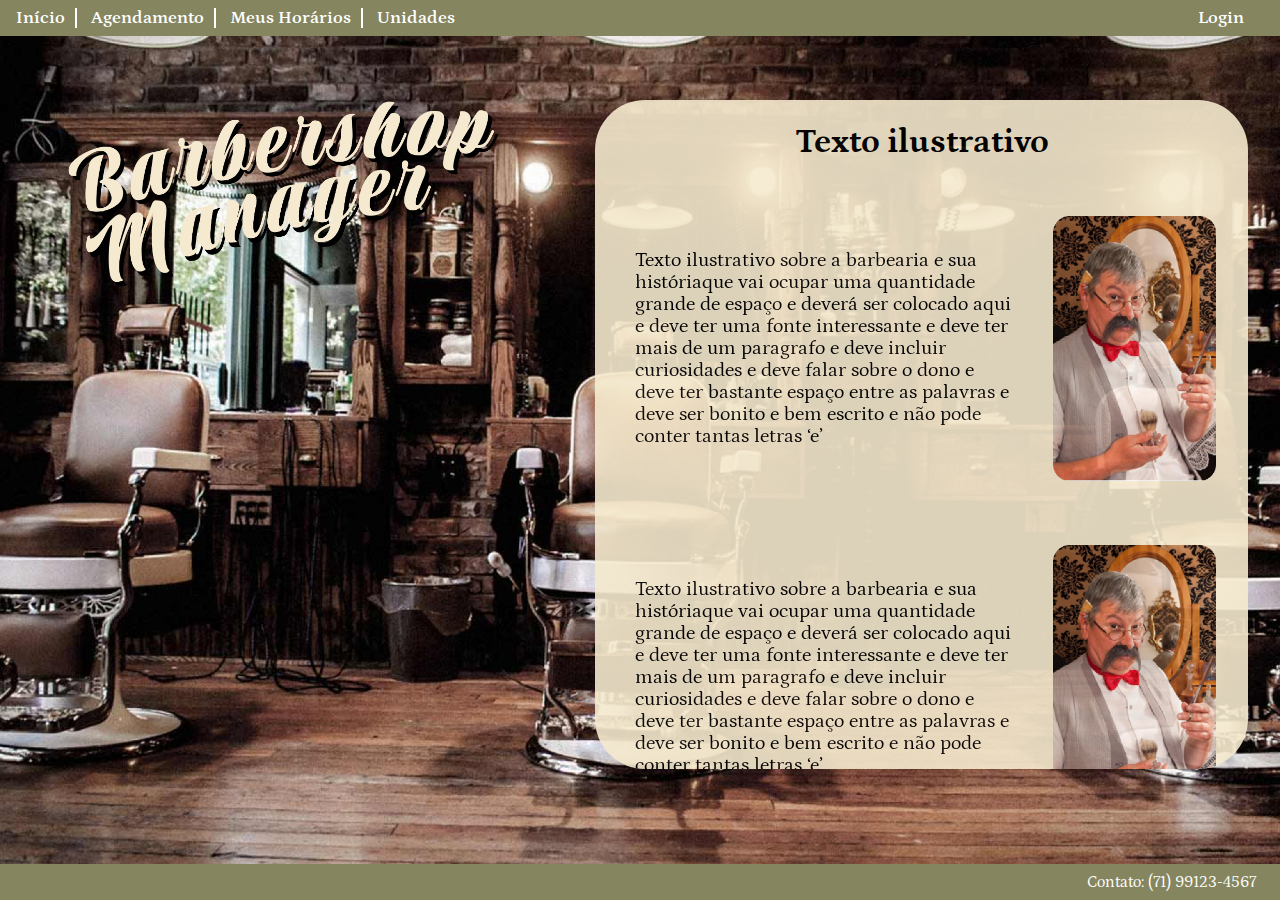
==== src/index.html @ bb1a41d0 "correção do botão de login" ====
<!DOCTYPE html>
<html lang="en">
  <head>
    <meta charset="UTF-8" />
    <meta http-equiv="X-UA-Compatible" content="IE=edge" />
    <meta name="viewport" content="width=device-width, initial-scale=1.0" />
    <link
      href="https://fonts.googleapis.com/css2?family=Petrona:ital,wght@0,400;0,600;1,400;1,600&display=swap"
      rel="stylesheet"
    />
    <link rel="stylesheet" href="style.css" />
    <title>Homepage</title>
  </head>
  <body>
    <header>
      <nav class="menu">
        <a href="#">Início</a>
        <a href="#">Agendamento</a>
        <a href="#">Meus Horários</a>
        <a href="#">Unidades</a>
      </nav>

      <a href="./pages/login/index.html" class="login-button">Login</a>
      <!-- <button type="button" name="loggout">
        <img src="./assets/images/log-out.png" alt="" />
      </button> -->
    </header>
    <main class="principal-home">
      <section class="logo">
        <img src="./assets/images/logo.png" alt="" />
      </section>
      <section class="conteudo-principal">
        <div>
          <h1>Texto ilustrativo</h1>
          <section class="cartoes">
            <div class="cartao">
              <p class="sobre-profissional">
                Texto ilustrativo sobre a barbearia e sua históriaque vai ocupar
                uma quantidade grande de espaço e deverá ser colocado aqui e
                deve ter uma fonte interessante e deve ter mais de um paragrafo
                e deve incluir curiosidades e deve falar sobre o dono e deve ter
                bastante espaço entre as palavras e deve ser bonito e bem
                escrito e não pode conter tantas letras ‘e’
              </p>
              <img class="profissional" src="./assets/images/dono.png" alt="" />
            </div>
            <div class="cartao">
              <p class="sobre-profissional">
                Texto ilustrativo sobre a barbearia e sua históriaque vai ocupar
                uma quantidade grande de espaço e deverá ser colocado aqui e
                deve ter uma fonte interessante e deve ter mais de um paragrafo
                e deve incluir curiosidades e deve falar sobre o dono e deve ter
                bastante espaço entre as palavras e deve ser bonito e bem
                escrito e não pode conter tantas letras ‘e’
              </p>
              <img class="profissional" src="./assets/images/dono.png" alt="" />
            </div>
            <div class="cartao">
              <p class="sobre-profissional">
                Texto ilustrativo sobre a barbearia e sua históriaque vai ocupar
                uma quantidade grande de espaço e deverá ser colocado aqui e
                deve ter uma fonte interessante e deve ter mais de um paragrafo
                e deve incluir curiosidades e deve falar sobre o dono e deve ter
                bastante espaço entre as palavras e deve ser bonito e bem
                escrito e não pode conter tantas letras ‘e’
              </p>
              <img class="profissional" src="./assets/images/dono.png" alt="" />
            </div>
            <div class="cartao">
              <p class="sobre-profissional">
                Texto ilustrativo sobre a barbearia e sua históriaque vai ocupar
                uma quantidade grande de espaço e deverá ser colocado aqui e
                deve ter uma fonte interessante e deve ter mais de um paragrafo
                e deve incluir curiosidades e deve falar sobre o dono e deve ter
                bastante espaço entre as palavras e deve ser bonito e bem
                escrito e não pode conter tantas letras ‘e’
              </p>
              <img class="profissional" src="./assets/images/dono.png" alt="" />
            </div>
          </section>
        </div>
      </section>
    </main>
    <footer>Contato: (71) 99123-4567</footer>
  </body>
</html>
---- src/style.css ----
body {
  font-family: "Petrona", serif;
  box-sizing: border-box;
  margin: 0;
}

header {
  background: #85865f;
  display: flex;
  justify-content: space-between;
  align-items: center;
  padding: 0.5em 1em;
}

nav.menu > a,
.login-button {
  text-decoration: none;
  color: #fff;
  font-weight: 600;
  font-size: 18px;
  border-right: 2px solid;
  padding-right: 10px;
  margin-right: 10px;
}

nav.menu > a:nth-child(4n),
.login-button {
  border: none;
}

nav.menu > a:hover {
  border-bottom: 2px solid;
  border-width: 80%;
}

header > button {
  background: none;
  border: none;
  width: 40px;
  height: 40px;
}

header > button > img {
  width: 100%;
}

.principal-home {
  display: flex;
  justify-content: space-between;
  background-image: url("./assets/images/home.png");
  background-repeat: no-repeat;
  background-size: cover;
  background-position: center;
  min-height: 92vh;
}

section.logo {
  width: 40%;
  padding: 4em;
}
section.logo > img {
  width: 100%;
}
section.conteudo-principal {
  padding: 4em 2em;
  width: 60%;
}

h1 {
  font-size: 34px;
  text-align: center;
}

.conteudo-principal > div {
  flex-direction: column;
  align-items: center;
  background: #f5eacf;
  border-radius: 50px;
  opacity: 0.9;
  overflow: hidden;
}

section.cartoes {
  overflow-y: auto;
  max-height: 65vh;
}

.cartoes::-webkit-scrollbar {
  width: 8px; /* width of the entire scrollbar */
}

.cartoes::-webkit-scrollbar-track {
  background: transparent; /* color of the tracking area */
}

.cartoes::-webkit-scrollbar-thumb {
  background-color: #85865f; /* color of the scroll thumb */
  border-radius: 12px; /* roundness of the scroll thumb */
  border: 1px solid #f5eacf; /* creates padding around scroll thumb */
}

.cartao {
  display: flex;
  justify-content: center;
  align-items: center;
  flex-direction: row;
}

p.sobre-profissional {
  font-size: 20px;
  margin: 2em;
}

.profissional {
  width: 25%;
  margin: 2em;
  margin-left: 0;
}

footer {
  display: flex;
  justify-content: end;
  align-items: center;
  background: #85865f;
  color: #fff;
  height: 4vh;
  padding-right: 1.5em;
}
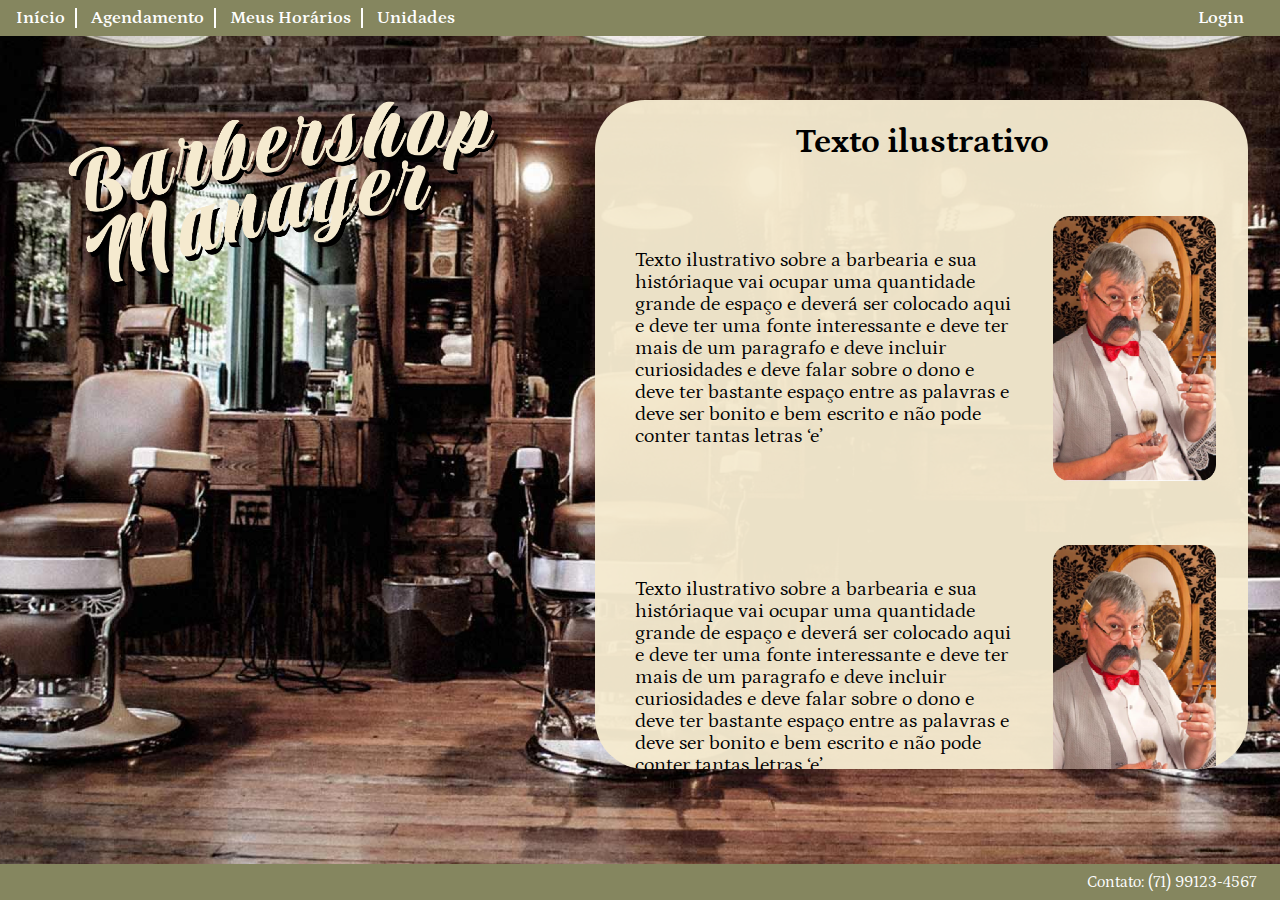
==== commit c3f19ae6: "feature: atualizacoes visuais e tela de agendamento" ====
--- a/src/index.html
+++ b/src/index.html
@@ -11,13 +11,13 @@
     <link rel="stylesheet" href="style.css" />
     <title>Homepage</title>
   </head>
-  <body>
+  <body style="overflow-y: hidden;">
     <header>
       <nav class="menu">
         <a href="#">Início</a>
-        <a href="#">Agendamento</a>
+        <a href="./pages/agendamento/index.html">Agendamento</a>
         <a href="#">Meus Horários</a>
-        <a href="#">Unidades</a>
+        <a href="./pages/unidades/index.html">Unidades</a>
       </nav>
 
       <a href="./pages/login/index.html" class="login-button">Login</a>
@@ -25,7 +25,7 @@
         <img src="./assets/images/log-out.png" alt="" />
       </button> -->
     </header>
-    <main class="principal-home">
+    <main class="principal">
       <section class="logo">
         <img src="./assets/images/logo.png" alt="" />
       </section>
--- a/src/style.css
+++ b/src/style.css
@@ -2,6 +2,19 @@
   font-family: "Petrona", serif;
   box-sizing: border-box;
   margin: 0;
+}
+
+body::-webkit-scrollbar {
+  width: 12px;
+}
+
+body::-webkit-scrollbar-track {
+  background: transparent;
+}
+
+body::-webkit-scrollbar-thumb {
+  background-color: gray;
+  border: 1px solid transparent;
 }
 
 header {
@@ -44,7 +57,7 @@
   width: 100%;
 }
 
-.principal-home {
+.principal {
   display: flex;
   justify-content: space-between;
   background-image: url("./assets/images/home.png");
@@ -74,9 +87,8 @@
 .conteudo-principal > div {
   flex-direction: column;
   align-items: center;
-  background: #f5eacf;
+  background: rgba(245, 234, 207, 0.96);
   border-radius: 50px;
-  opacity: 0.9;
   overflow: hidden;
 }
 
@@ -94,7 +106,7 @@
 }
 
 .cartoes::-webkit-scrollbar-thumb {
-  background-color: #85865f; /* color of the scroll thumb */
+  background-color: #C4C4C4; /* color of the scroll thumb */
   border-radius: 12px; /* roundness of the scroll thumb */
   border: 1px solid #f5eacf; /* creates padding around scroll thumb */
 }
@@ -125,4 +137,8 @@
   color: #fff;
   height: 4vh;
   padding-right: 1.5em;
+  position: fixed;
+  bottom: 0;
+  right: 0;
+  width: 100%;
 }
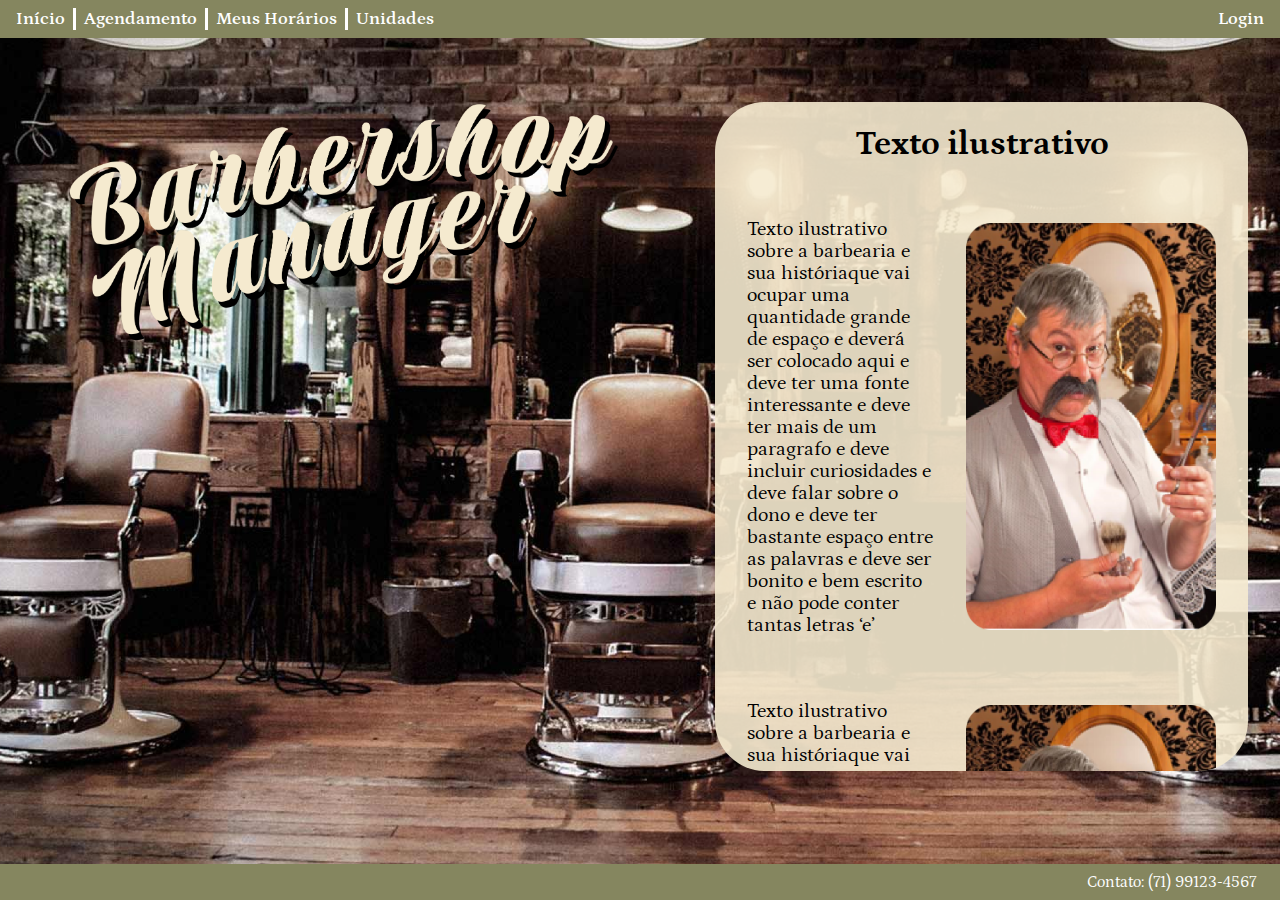
==== commit 3821c9cc: "feat: ajustes no link do header e inclusão do hr no nav menu" ====
--- a/src/index.html
+++ b/src/index.html
@@ -11,12 +11,15 @@
     <link rel="stylesheet" href="style.css" />
     <title>Homepage</title>
   </head>
-  <body style="overflow-y: hidden;">
+  <body style="overflow-y: hidden">
     <header>
       <nav class="menu">
         <a href="#">Início</a>
+        <hr />
         <a href="./pages/agendamento/index.html">Agendamento</a>
-        <a href="#">Meus Horários</a>
+        <hr />
+        <a href="./pages/horarios/index.html">Meus Horários</a>
+        <hr />
         <a href="./pages/unidades/index.html">Unidades</a>
       </nav>
 
--- a/src/style.css
+++ b/src/style.css
@@ -22,7 +22,20 @@
   display: flex;
   justify-content: space-between;
   align-items: center;
-  padding: 0.5em 1em;
+  padding: 8px 16px;
+}
+
+nav.menu {
+  display: flex;
+  align-items: center;
+}
+
+nav.menu > hr {
+  height: 20px;
+  width: 1px;
+  border: 1px solid #fff;
+  background-color: #fff;
+  margin: 0 8px;
 }
 
 nav.menu > a,
@@ -31,9 +44,6 @@
   color: #fff;
   font-weight: 600;
   font-size: 18px;
-  border-right: 2px solid;
-  padding-right: 10px;
-  margin-right: 10px;
 }
 
 nav.menu > a:nth-child(4n),
@@ -43,7 +53,6 @@
 
 nav.menu > a:hover {
   border-bottom: 2px solid;
-  border-width: 80%;
 }
 
 header > button {
@@ -68,14 +77,14 @@
 }
 
 section.logo {
-  width: 40%;
-  padding: 4em;
+  width: 800px;
+  padding: 64px;
 }
 section.logo > img {
   width: 100%;
 }
 section.conteudo-principal {
-  padding: 4em 2em;
+  padding: 64px 32px;
   width: 60%;
 }
 
@@ -87,7 +96,7 @@
 .conteudo-principal > div {
   flex-direction: column;
   align-items: center;
-  background: rgba(245, 234, 207, 0.96);
+  background: rgba(245, 234, 207, 0.9);
   border-radius: 50px;
   overflow: hidden;
 }
@@ -106,7 +115,7 @@
 }
 
 .cartoes::-webkit-scrollbar-thumb {
-  background-color: #C4C4C4; /* color of the scroll thumb */
+  background-color: #c4c4c4; /* color of the scroll thumb */
   border-radius: 12px; /* roundness of the scroll thumb */
   border: 1px solid #f5eacf; /* creates padding around scroll thumb */
 }
@@ -120,12 +129,12 @@
 
 p.sobre-profissional {
   font-size: 20px;
-  margin: 2em;
+  margin: 32px;
 }
 
 .profissional {
-  width: 25%;
-  margin: 2em;
+  width: 250px;
+  margin: 32px;
   margin-left: 0;
 }
 
@@ -136,7 +145,7 @@
   background: #85865f;
   color: #fff;
   height: 4vh;
-  padding-right: 1.5em;
+  padding-right: 24px;
   position: fixed;
   bottom: 0;
   right: 0;
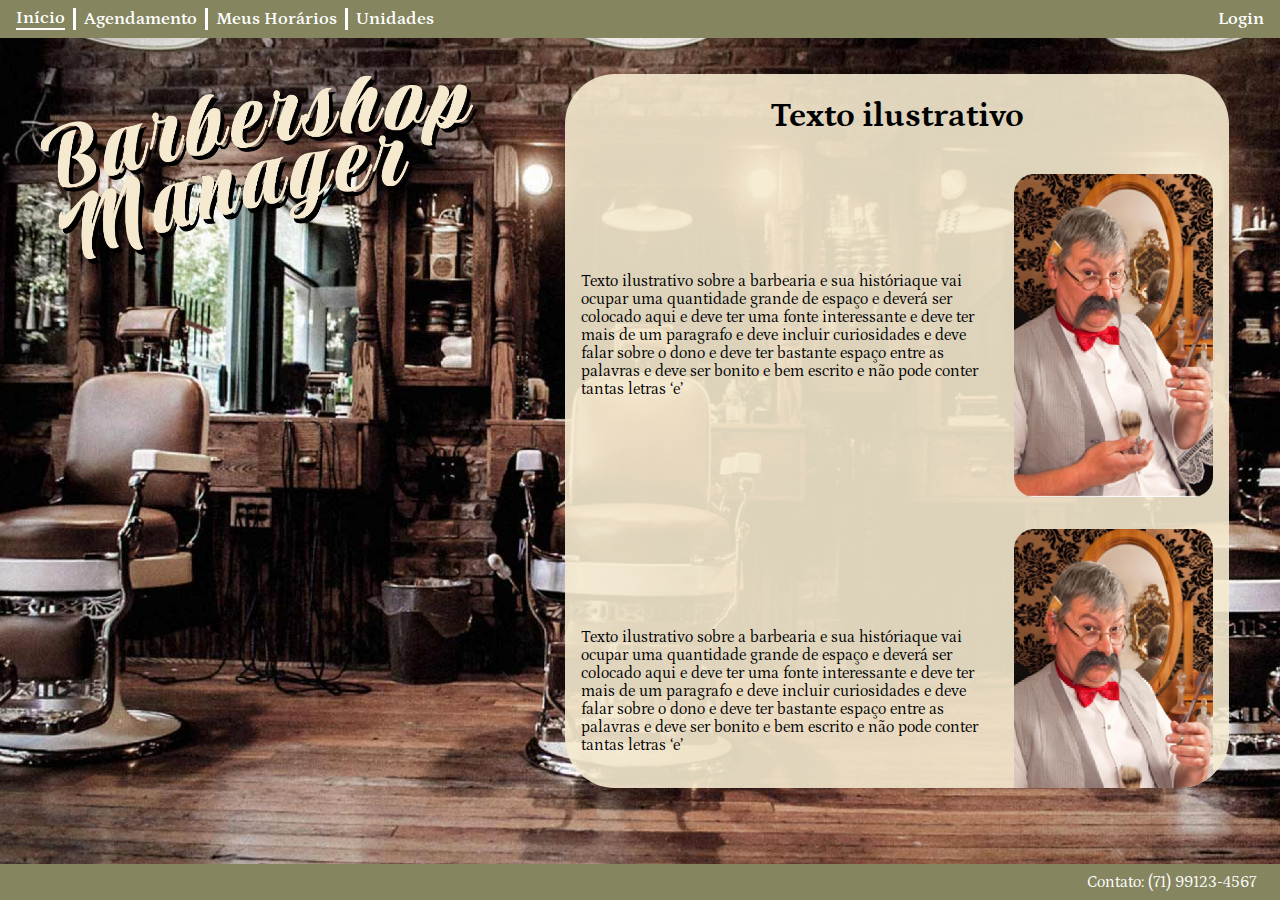
==== commit 55b74032: "feat: cabeçalho dinâmico em todas as telas"" ====
--- a/src/index.html
+++ b/src/index.html
@@ -13,20 +13,7 @@
   </head>
   <body style="overflow-y: hidden">
     <header>
-      <nav class="menu">
-        <a href="#">Início</a>
-        <hr />
-        <a href="./pages/agendamento/index.html">Agendamento</a>
-        <hr />
-        <a href="./pages/horarios/index.html">Meus Horários</a>
-        <hr />
-        <a href="./pages/unidades/index.html">Unidades</a>
-      </nav>
-
-      <a href="./pages/login/index.html" class="login-button">Login</a>
-      <!-- <button type="button" name="loggout">
-        <img src="./assets/images/log-out.png" alt="" />
-      </button> -->
+      
     </header>
     <main class="principal">
       <section class="logo">
@@ -85,5 +72,6 @@
       </section>
     </main>
     <footer>Contato: (71) 99123-4567</footer>
+    <script src="./scripts/cabecalho.js" ></script>
   </body>
 </html>
--- a/src/style.css
+++ b/src/style.css
@@ -17,7 +17,7 @@
   border: 1px solid transparent;
 }
 
-header {
+header > div {
   background: #85865f;
   display: flex;
   justify-content: space-between;
@@ -46,6 +46,10 @@
   font-size: 18px;
 }
 
+.button-menu.active{
+  border-bottom: 2px solid;
+}
+
 nav.menu > a:nth-child(4n),
 .login-button {
   border: none;
@@ -55,14 +59,15 @@
   border-bottom: 2px solid;
 }
 
-header > button {
+header > div > button {
   background: none;
   border: none;
-  width: 40px;
-  height: 40px;
+  width: 30px;
+  height: 20px;
+  cursor: pointer;
 }
 
-header > button > img {
+header > div > button > img {
   width: 100%;
 }
 
@@ -73,18 +78,18 @@
   background-repeat: no-repeat;
   background-size: cover;
   background-position: center;
-  min-height: 92vh;
+  height: 92vh;
 }
 
 section.logo {
-  width: 800px;
-  padding: 64px;
+  width: 40%;
+  padding: 4vh;
 }
 section.logo > img {
   width: 100%;
 }
 section.conteudo-principal {
-  padding: 64px 32px;
+  padding: 4vh 4vw;
   width: 60%;
 }
 
@@ -103,7 +108,7 @@
 
 section.cartoes {
   overflow-y: auto;
-  max-height: 65vh;
+  max-height: 70vh;
 }
 
 .cartoes::-webkit-scrollbar {
@@ -128,13 +133,13 @@
 }
 
 p.sobre-profissional {
-  font-size: 20px;
-  margin: 32px;
+  font-size: 1rem;
+  margin: 16px;
 }
 
 .profissional {
-  width: 250px;
-  margin: 32px;
+  width: 30%;
+  margin: 16px;
   margin-left: 0;
 }
 
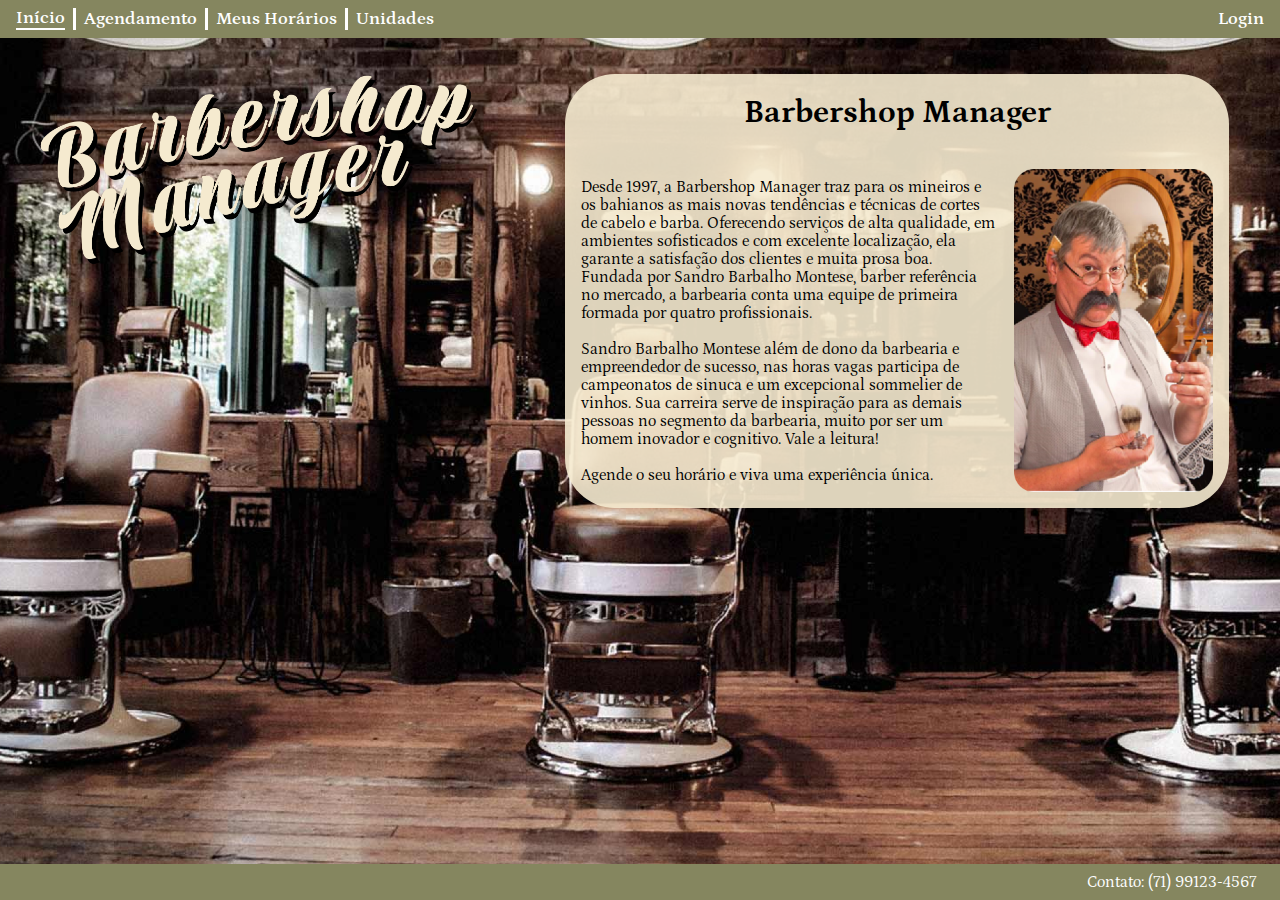
==== commit 74b2611c: "Feat: Textos preenchidos" ====
--- a/src/index.html
+++ b/src/index.html
@@ -21,51 +21,18 @@
       </section>
       <section class="conteudo-principal">
         <div>
-          <h1>Texto ilustrativo</h1>
+          <h1>Barbershop Manager</h1>
           <section class="cartoes">
             <div class="cartao">
               <p class="sobre-profissional">
-                Texto ilustrativo sobre a barbearia e sua históriaque vai ocupar
-                uma quantidade grande de espaço e deverá ser colocado aqui e
-                deve ter uma fonte interessante e deve ter mais de um paragrafo
-                e deve incluir curiosidades e deve falar sobre o dono e deve ter
-                bastante espaço entre as palavras e deve ser bonito e bem
-                escrito e não pode conter tantas letras ‘e’
+                Desde 1997, a Barbershop Manager traz para os mineiros e os bahianos as mais novas tendências e técnicas de cortes de cabelo e barba. Oferecendo serviços de alta qualidade, em ambientes sofisticados e com excelente localização, ela garante a satisfação dos clientes e muita prosa boa.
+                Fundada por Sandro Barbalho Montese, barber referência no mercado, a barbearia conta uma equipe de primeira formada por quatro profissionais.
+                <br><br>Sandro Barbalho Montese além de dono da barbearia e empreendedor de sucesso, nas horas vagas participa de campeonatos de sinuca e um excepcional sommelier de vinhos. Sua carreira serve de inspiração para as demais pessoas no segmento da barbearia, muito por ser um homem inovador e cognitivo.
+                  Vale a leitura!
+                <br><br>Agende o seu horário e viva uma experiência única.
               </p>
               <img class="profissional" src="./assets/images/dono.png" alt="" />
             </div>
-            <div class="cartao">
-              <p class="sobre-profissional">
-                Texto ilustrativo sobre a barbearia e sua históriaque vai ocupar
-                uma quantidade grande de espaço e deverá ser colocado aqui e
-                deve ter uma fonte interessante e deve ter mais de um paragrafo
-                e deve incluir curiosidades e deve falar sobre o dono e deve ter
-                bastante espaço entre as palavras e deve ser bonito e bem
-                escrito e não pode conter tantas letras ‘e’
-              </p>
-              <img class="profissional" src="./assets/images/dono.png" alt="" />
-            </div>
-            <div class="cartao">
-              <p class="sobre-profissional">
-                Texto ilustrativo sobre a barbearia e sua históriaque vai ocupar
-                uma quantidade grande de espaço e deverá ser colocado aqui e
-                deve ter uma fonte interessante e deve ter mais de um paragrafo
-                e deve incluir curiosidades e deve falar sobre o dono e deve ter
-                bastante espaço entre as palavras e deve ser bonito e bem
-                escrito e não pode conter tantas letras ‘e’
-              </p>
-              <img class="profissional" src="./assets/images/dono.png" alt="" />
-            </div>
-            <div class="cartao">
-              <p class="sobre-profissional">
-                Texto ilustrativo sobre a barbearia e sua históriaque vai ocupar
-                uma quantidade grande de espaço e deverá ser colocado aqui e
-                deve ter uma fonte interessante e deve ter mais de um paragrafo
-                e deve incluir curiosidades e deve falar sobre o dono e deve ter
-                bastante espaço entre as palavras e deve ser bonito e bem
-                escrito e não pode conter tantas letras ‘e’
-              </p>
-              <img class="profissional" src="./assets/images/dono.png" alt="" />
             </div>
           </section>
         </div>
--- a/src/style.css
+++ b/src/style.css
@@ -18,6 +18,7 @@
 }
 
 header > div {
+  position: relative;
   background: #85865f;
   display: flex;
   justify-content: space-between;
@@ -94,7 +95,7 @@
 }
 
 h1 {
-  font-size: 34px;
+  font-size: 2rem;
   text-align: center;
 }
 
@@ -134,7 +135,7 @@
 
 p.sobre-profissional {
   font-size: 1rem;
-  margin: 16px;
+  margin: 1rem;
 }
 
 .profissional {
@@ -156,3 +157,81 @@
   right: 0;
   width: 100%;
 }
+
+
+@media(max-width: 780px) {
+  .principal {
+    flex-direction: column;
+    justify-content: start;
+    height: 100vh;
+  }
+  section.logo, section.conteudo-principal {
+    width: 90%;
+    margin: 0 auto;
+    padding: 0;
+  }
+  section.logo > img {
+    width: 80%;
+    margin-top: 1rem;
+  }
+  section.cartoes {
+    max-height: 50vh;
+  }
+  .cartao {
+    flex-direction: column-reverse;
+  }
+  .profissional {
+    width: 50%;
+    margin: auto;
+  }
+  header {
+    width: 100vw;
+  }
+  /* header responsivo */
+  button.button-mob {
+    width: 8vw;
+    height: 4vh;
+    display: flex;
+    flex-direction: column;
+    justify-content: center;
+    border: 2px solid #fFf;
+    border-radius: 6px;
+  }
+  button.button-mob > span {
+    display: block;
+    background: #FFF;
+    width: 100%;
+    height: 4px;
+    margin: 2px 0;
+    border-radius: 4px;
+  }
+  nav.menu.mob > a {
+    font-size: 1rem;
+    width: 100%;
+    text-align: center;
+    padding: 1em 0;
+  }
+  nav.menu.mob {
+    display: flex;
+    position: absolute;
+    flex-direction: column;
+    width: 100vw;
+    background: #85865f;
+    border-top: 2px solid #c7c7c7;
+    border-bottom-left-radius: 12px;
+    border-bottom-right-radius: 12px;
+    opacity: 0;
+    transition: opacity .5s ease-in-out;
+    top: -250px;
+    left: 0;
+    z-index: 0;
+  }
+  nav.menu.mob > hr {
+    display: none;
+  }
+  nav.menu.mob.ativo{
+    opacity: 1;
+    transition: opacity .5s ease-in-out;
+    top: 40px;
+  }
+}